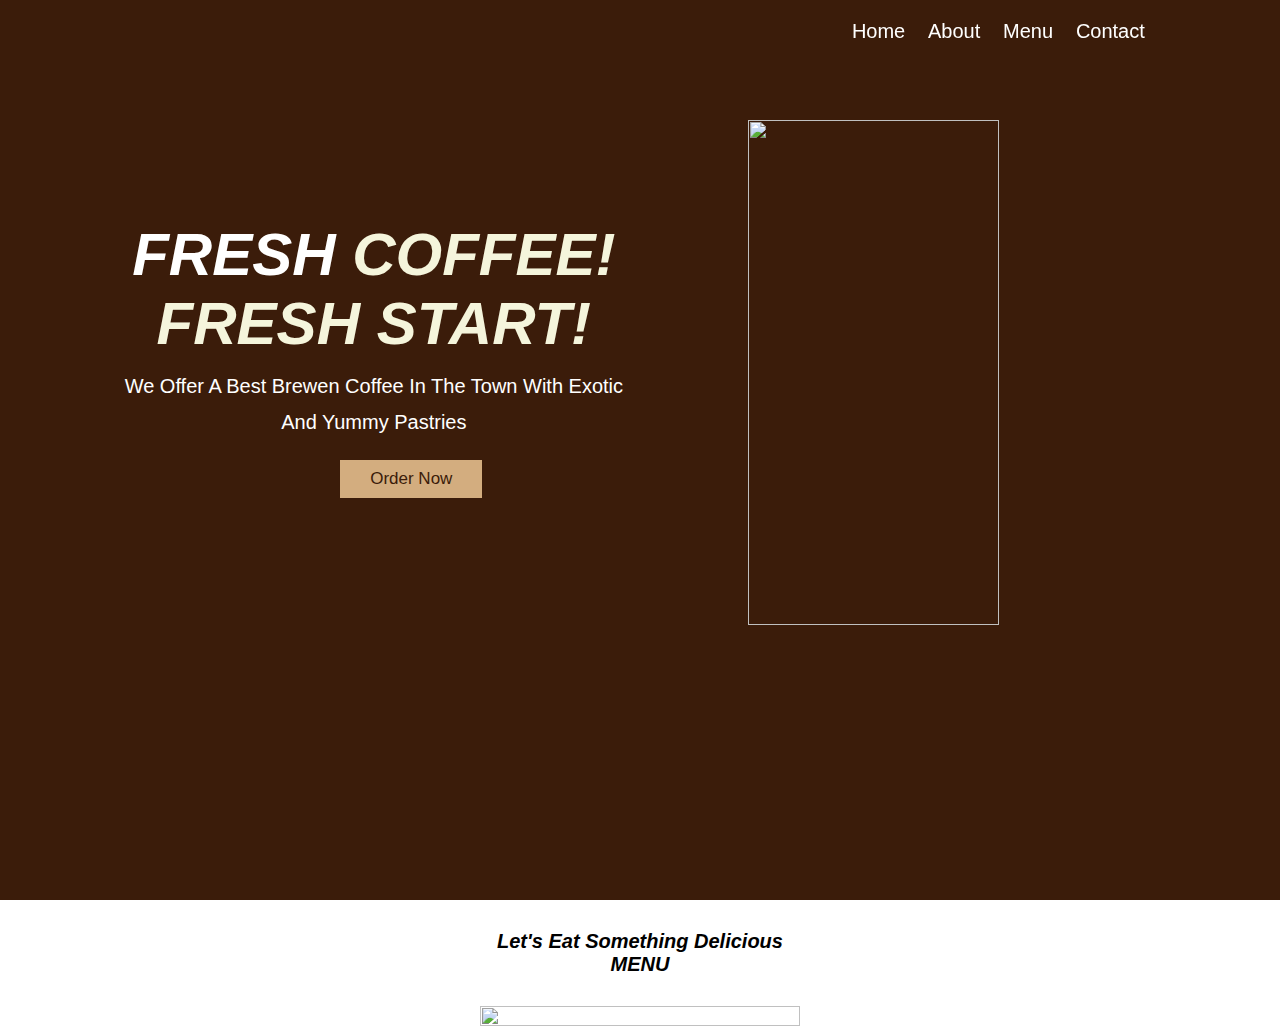
==== PRODIGY_WD_01/index.html @ 97f2fa80 "Add files via upload" ====
<!DOCTYPE html>

<head>
    
    <title>Brew Heaven</title>
    <link rel="stylesheet" href="style.css">
</head>
<body>
    <header class="header">
        <a href="#" class="logo">
        <img src="logo_f.png" alt="">
        </a>
    <nav class="navbar">
        <div id="close" class="fas fa-times"></div>
        <a href="#hhome" class="nav_item">Home</a>
        <a href="#" class="nav_item">About</a>
        <a href="#menu" class="nav_item">Menu</a>
        <a href="#" class="nav_item">Contact</a>
        
    </nav>
    </header>
    <section class="home" id="hhome">
    <div class="content">
        <h1 class="title">FRESH <span>  COFFEE!     </span><span>  FRESH      </span><span>  START!</span></h1>
        <p class="description"> We offer a best brewen coffee in the town with exotic and yummy pastries</p>
        <a href="#menu" class="btn">Order Now</a>
    </div>                    
    <div class="image"> 
        <img src="coffee_f.png" alt="" data-speed="-3" class="move">
    </div>    
    
    
    </section>
    <div id="menu">
        <h3>Let's Eat Something Delicious</h3>
        <h1>MENU</h1>
        <center>
       <a href="#" class="items">
        <img src="AMERICANO.jpg">
       </a>
       </center>
      </div>
      <div class="scrollbar"></div>
</body>
 <script src="script.js"></script>
</html>
---- PRODIGY_WD_01/style.css ----
*{
  font-family: 'Nunito',sans-serif;
  margin: 0;
  padding: 0;
  box-sizing: border-box;
  text-decoration: none;
  text-transform: capitalize;
  transition: .2s linear;
}

html{
  font-size: 62.5%;
 }
 section{
  padding: 2rem 9%;
 }


 .header{
  position: fixed;
  top: 0;
  left: 0;
  right: 0;
  display: flex;
  align-items: center;
  justify-content: space-between;
  padding: 2rem 9%;
  z-index: 2;
  /* background-color: #3B1C0A; */

}

.header .logo img{
  height: 6rem;  
}

.header .logo img{
   position: absolute;
  top: 4rem;
  left: 150px;
  cursor: pointer;
  font-size: 3rem;
  color: #fff;
}
.header .navbar a{
  font-size: 2rem;
  margin-right: 2rem;
  color: #fff;
}
.header .navbar a:hover{
  color: #d3ad7f;
}

.header #menu{
  display: none;
  cursor: pointer;
  font-size: 2.5rem;
  color: #fff;
}

.home{
  display: flex;
  flex-wrap: wrap;
  gap: 1.5rem;
  padding-top: 25%;
  min-height: 100vh;
  align-items: left;
  justify-content: center;
  background:#3B1C0A ;
}
.home .content{
  flex: 1 1 40rem;
  display: inline;
  margin-top: -100px;

}

.home .content .title{
  font-size: 6rem;
  color: #fff;
  text-transform: uppercase;
}
.home .content .title span{
  text-transform: uppercase;
  color: beige;


}
.home .content .description 
{
  font-size: 2rem;
  font-weight: lighter;
  line-height: 1.8;
  padding: 1rem 0;
  color: #fff;
  text-align: center;
}
.home .content .btn{
   margin-top: 1rem;
  display: inline-block;
  padding: .9rem 3rem;
  font-size: 1.7rem;
  color:  #3B1C0A ;
  left: 50%;
  background: #d3ad7f;
  cursor: pointer;
  margin-left: 225px;

}
.home .content .btn:hover{
  letter-spacing: .2rem;
}

.home .image{
  flex: 1 1 40rem;

}

.home .image img{
  width: 80%;
  height: 95%;
}
.move{
  padding: 0;
  margin-top: -200px;
  padding-left: 100px;

}

@media (max-width:991px){
  html{
    font-size: 55%;
  }

  .header{
    padding: 2rem;
  }

  section{
    padding: 2rem;
  }

}

@media (max-width:768px){

  .header #menu{
    display: inline-block;
  }

  .header .navbar{
    position: fixed;
    top: 0; right: -105%;
    width: 30rem;
    background: rgba(255,255,255,0.2);
    backdrop-filter: blur(50px);
    transition: .5s;
    height: 100%;
    display: flex;
    flex-flow: column;
    justify-content: center;
    z-index: 1200;
  }

  .header .navbar.active{
    right: 0;
  }

  .header .navbar #close{
    display: block;
  }

  .header .navbar a{
    display: block;
    margin: 1rem 0;
    text-align: center;
    font-size: 3rem;
  }

  .home .content{
    padding-top: 9.5rem;
  }

  .home .image img{
    width: 368px;
  } 

  .home .content .title{
    font-size: 4rem;
  }

  .home .content .description{
    font-size: 1.6rem;
    text-align: justify;
  }

}
#menu{
  background-image:url("b.jpg");
}

#menu .items img{
  /* left: 500px;
  right: 200px; */
  display: flex;
  width: 50%;
  height: 50%;
  
}
#menu h3,h1{
  font-size: 20px;
  font-style: oblique;
  text-align: center;


}
#menu h3{
  padding-top: 30px;
}
#menu h1{
  padding-bottom: 30px;
}
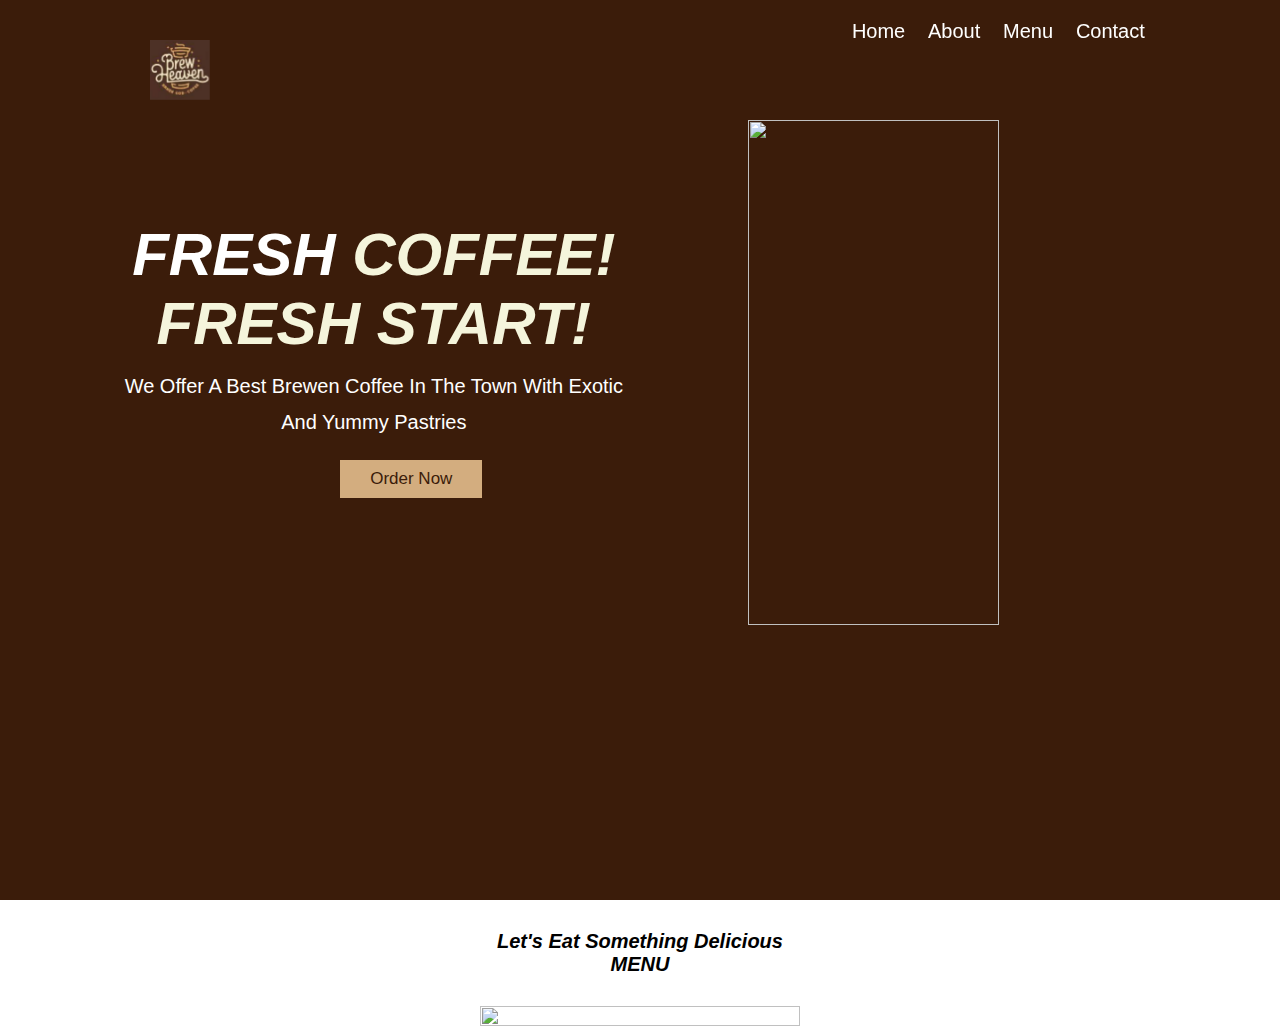
==== commit 9713ce25: "Update index.html" ====
--- a/PRODIGY_WD_01/index.html
+++ b/PRODIGY_WD_01/index.html
@@ -8,7 +8,7 @@
 <body>
     <header class="header">
         <a href="#" class="logo">
-        <img src="logo_f.png" alt="">
+        <img src="img/logo_f.png" alt="">
         </a>
     <nav class="navbar">
         <div id="close" class="fas fa-times"></div>
@@ -43,4 +43,4 @@
       <div class="scrollbar"></div>
 </body>
  <script src="script.js"></script>
-</html>+</html>
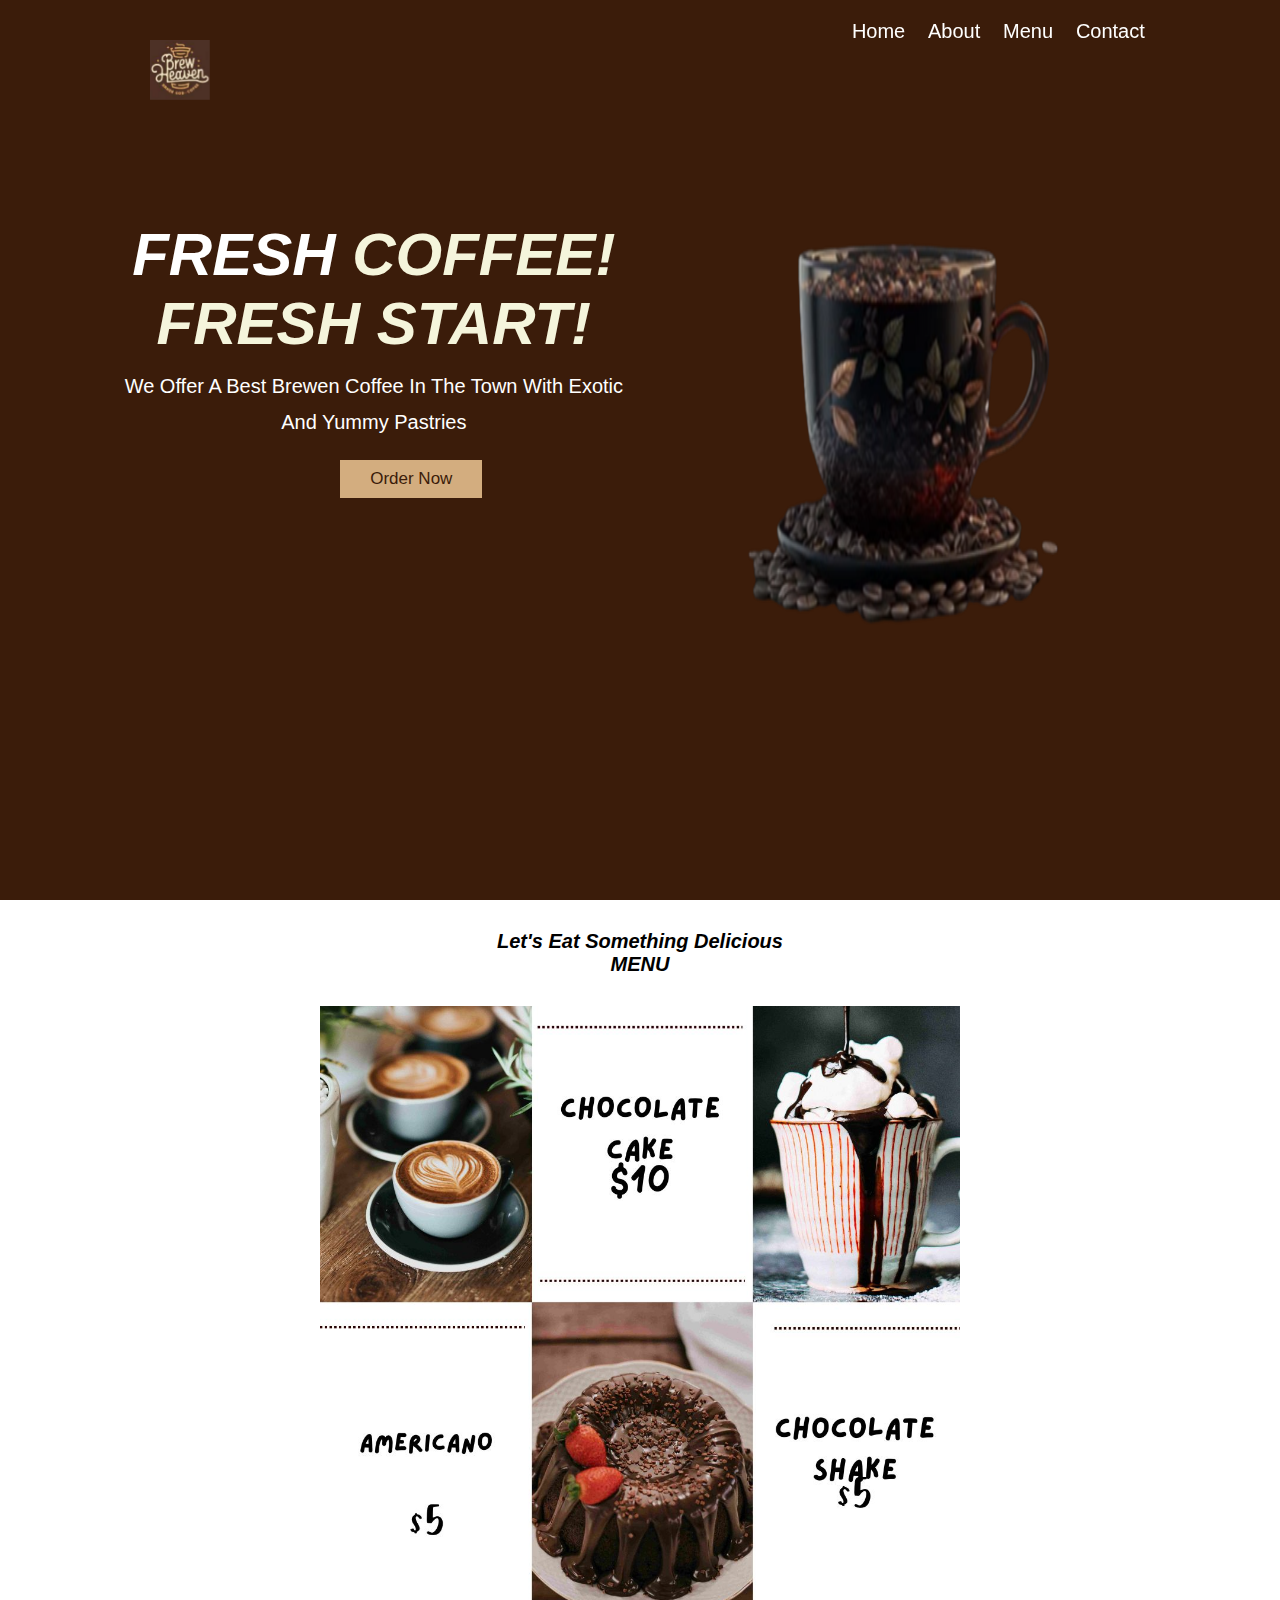
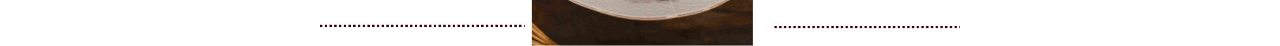
==== commit cd138e3c: "Update index.html" ====
--- a/PRODIGY_WD_01/index.html
+++ b/PRODIGY_WD_01/index.html
@@ -26,7 +26,7 @@
         <a href="#menu" class="btn">Order Now</a>
     </div>                    
     <div class="image"> 
-        <img src="coffee_f.png" alt="" data-speed="-3" class="move">
+        <img src="img/coffee_f.png" alt="" data-speed="-3" class="move">
     </div>    
     
     
@@ -36,7 +36,7 @@
         <h1>MENU</h1>
         <center>
        <a href="#" class="items">
-        <img src="AMERICANO.jpg">
+        <img src="img/AMERICANO.jpg">
        </a>
        </center>
       </div>
